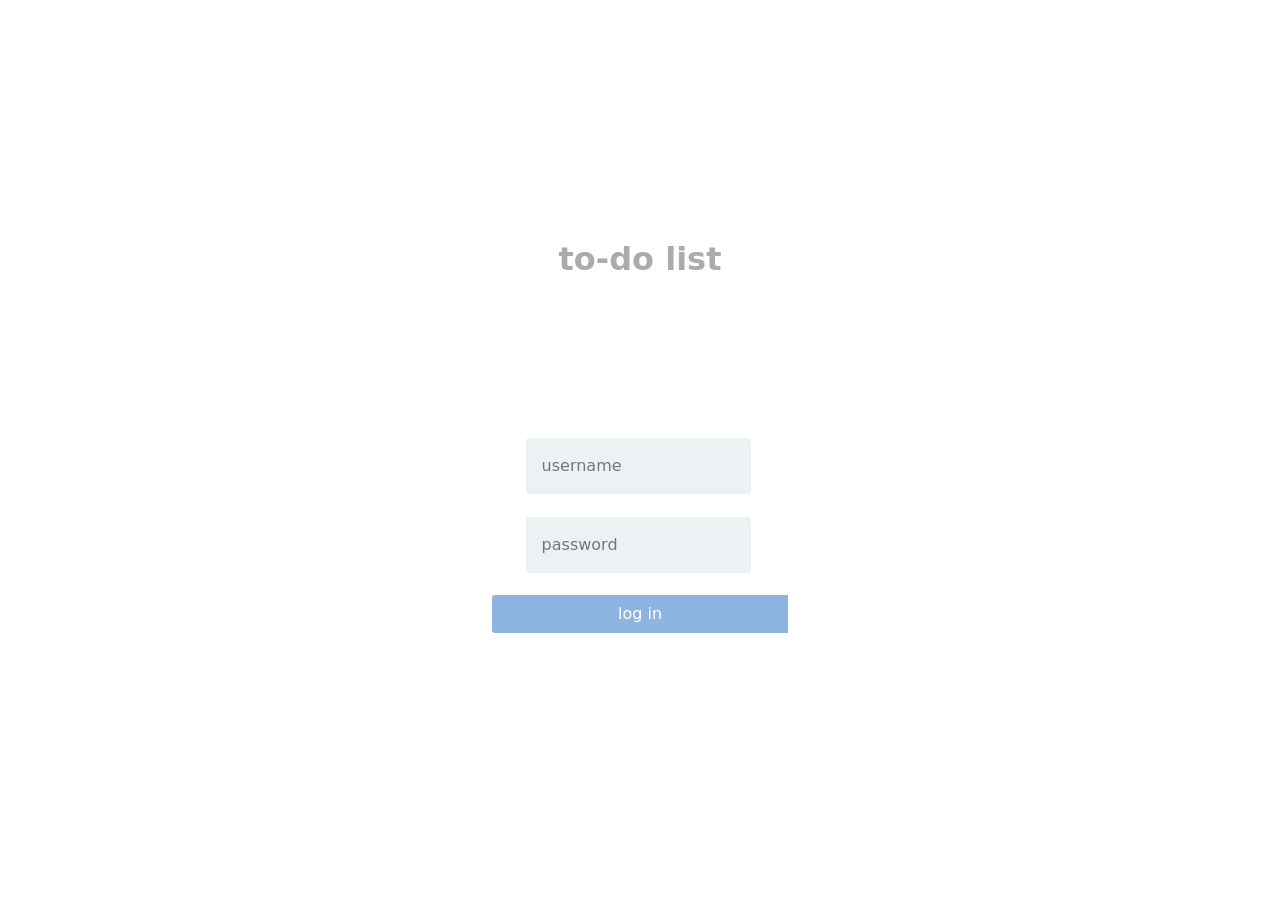
==== login.html @ bb96bc8b "login page" ====
<!DOCTYPE html>
<html lang="en">
  <head>
    <meta charset="UTF-8" />
    <meta http-equiv="X-UA-Compatible" content="IE=edge" />
    <meta name="viewport" content="width=device-width, initial-scale=1.0" />
    <title>Login</title>

    <!-- fontawesome -->
    <link
      rel="stylesheet"
      href="https://pro.fontawesome.com/releases/v5.10.0/css/all.css"
      integrity="sha384-AYmEC3Yw5cVb3ZcuHtOA93w35dYTsvhLPVnYs9eStHfGJvOvKxVfELGroGkvsg+p"
      crossorigin="anonymous"
    />

    <!-- bootstrap -->
    <link
      href="https://cdn.jsdelivr.net/npm/bootstrap@5.1.1/dist/css/bootstrap.min.css"
      rel="stylesheet"
      integrity="sha384-F3w7mX95PdgyTmZZMECAngseQB83DfGTowi0iMjiWaeVhAn4FJkqJByhZMI3AhiU"
      crossorigin="anonymous"
    />
    <script
      src="https://cdn.jsdelivr.net/npm/bootstrap@5.1.1/dist/js/bootstrap.bundle.min.js"
      integrity="sha384-/bQdsTh/da6pkI1MST/rWKFNjaCP5gBSY4sEBT38Q/9RBh9AH40zEOg7Hlq2THRZ"
      crossorigin="anonymous"
    ></script>

    <!-- jQuery -->
    <script src="https://ajax.googleapis.com/ajax/libs/jquery/3.6.0/jquery.min.js"></script>

    <!-- local links -->
    <link rel="stylesheet" href="./styles-login.css" />
    <script defer src="./login-script.js"></script>
  </head>
  <body>
    <div class="jumbotron">
      <div class="container">
        <span class="glyphicon glyphicon-list-alt"
          ><i class="fa fa-solid fa-clipboard-list-check"></i
        ></span>
        <h2>to-do list</h2>
        <div class="box">
          <div class="inp">
            <input class="uname" type="text" placeholder="username" />
            <i class="fas fa-exclamation-circle fa-lg"></i>
        </div>
        <div class="inp">
           <input class="pass" type="password" placeholder="password" />
           <i class="fas fa-exclamation-circle fa-lg"></i>
        </div>
          
         
      
          <a class="login" href="./list.html"><button class="btn btn-default full-width">
              <span class="glyphicon glyphicon-ok">log in</span>
            </button></a>
            
          </a>
        </div>
      </div>
    </div>
  </body>
</html>
---- styles-login.css ----
body {
  background: url(http://habrastorage.org/files/c9c/191/f22/c9c191f226c643eabcce6debfe76049d.jpg);
}

.jumbotron {
  text-align: center;
  width: 30rem;
  border-radius: 0.5rem;
  top: 0;
  bottom: 0;
  left: 0;
  right: 0;
  /* position: absolute; */
  margin: 4rem auto;
  background-color: #fff;
  padding: 2rem;
}

.container .glyphicon-list-alt {
  font-size: 6rem;
  margin-top: 3rem;
  color: #f96145;
}

input {
  width: 100%;
  margin-bottom: 1.4rem;
  padding: 1rem;
  background-color: #ecf2f4;
  border-radius: 0.2rem;
  border: none;
}
h2 {
  margin-bottom: 3rem;
  font-weight: bold;
  color: #ababab;
}
.btn {
  z-index: -1;
  border-radius: 0.2rem;
}
.btn .glyphicon {
  font-size: 1rem;
  color: #fff;
}
.full-width {
  background-color: #8eb5e2;
  width: 100%;
  -webkit-border-top-right-radius: 0;
  -webkit-border-bottom-right-radius: 0;
  -moz-border-radius-topright: 0;
  -moz-border-radius-bottomright: 0;
  border-top-right-radius: 0;
  border-bottom-right-radius: 0;
}

.box {
  margin-top: 10rem;
  margin-bottom: 3rem;
  margin-left: 3rem;
  margin-right: 3rem;
}

.login {
  text-decoration: none;
}

.inp {
  display: flex;
  flex-direction: row;
  margin-left: 2.1rem;
}

.fas {
  margin-left: 1rem;
  margin-top: 1.3rem;
  color: red;
  visibility: hidden;
}
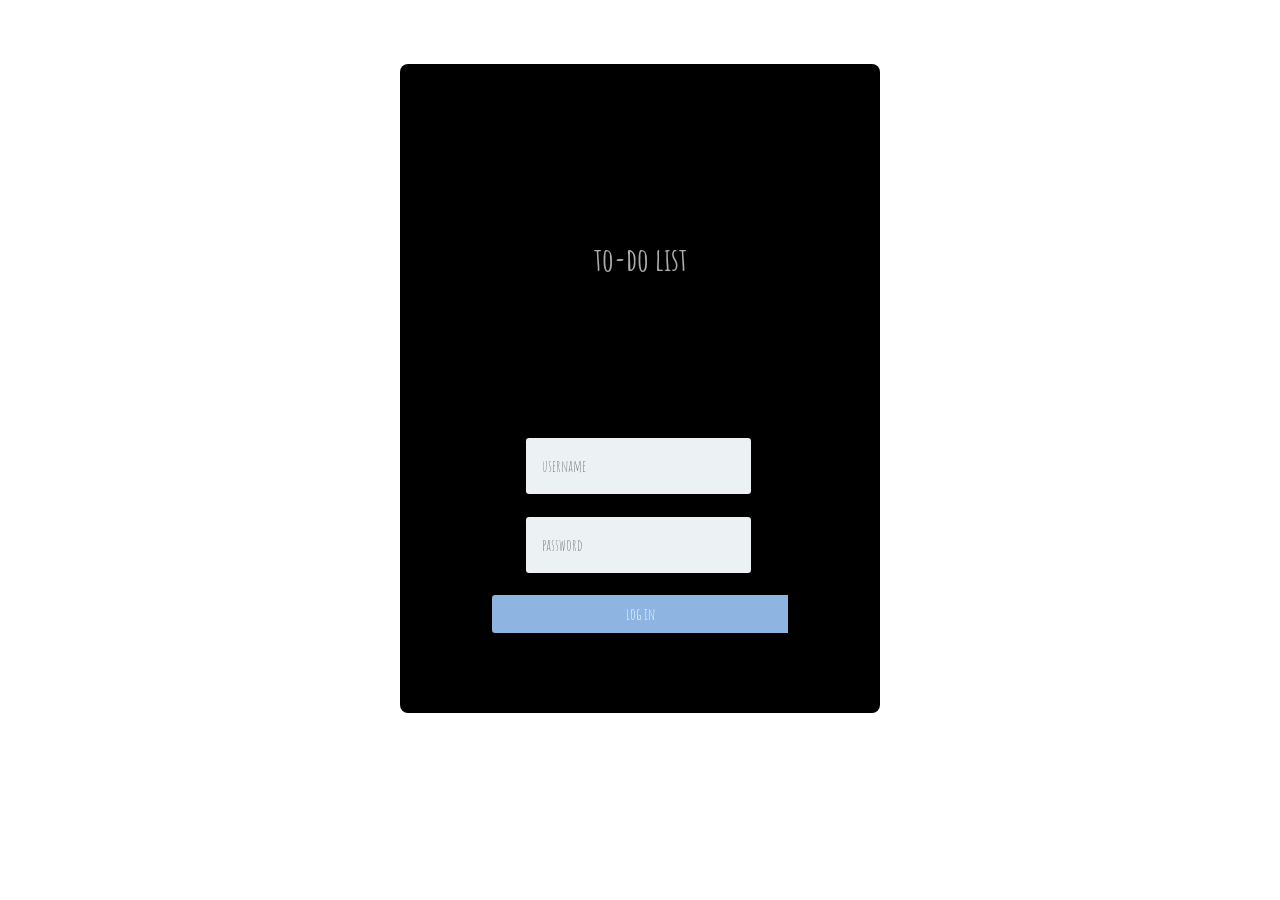
==== commit 16cf8172: "list v 2.0" ====
--- a/login.html
+++ b/login.html
@@ -5,6 +5,14 @@
     <meta http-equiv="X-UA-Compatible" content="IE=edge" />
     <meta name="viewport" content="width=device-width, initial-scale=1.0" />
     <title>Login</title>
+
+    <!-- google fonts -->
+    <link rel="preconnect" href="https://fonts.googleapis.com" />
+    <link rel="preconnect" href="https://fonts.gstatic.com" crossorigin />
+    <link
+      href="https://fonts.googleapis.com/css2?family=Amatic+SC:wght@400;700&family=Oswald&display=swap"
+      rel="stylesheet"
+    />
 
     <!-- fontawesome -->
     <link
@@ -45,22 +53,17 @@
           <div class="inp">
             <input class="uname" type="text" placeholder="username" />
             <i class="fas fa-exclamation-circle fa-lg"></i>
-        </div>
-        <div class="inp">
-           <input class="pass" type="password" placeholder="password" />
-           <i class="fas fa-exclamation-circle fa-lg"></i>
-        </div>
-          
-         
-      
-          <a class="login" href="./list.html"><button class="btn btn-default full-width">
-              <span class="glyphicon glyphicon-ok">log in</span>
-            </button></a>
-            
-          </a>
+          </div>
+          <div class="inp">
+            <input class="pass" type="password" placeholder="password" />
+            <i class="fas fa-exclamation-circle fa-lg"></i>
+          </div>
+
+          <button class="btn btn-default full-width">
+            <span class="glyphicon glyphicon-ok">log in</span>
+          </button>
         </div>
       </div>
     </div>
   </body>
 </html>
-
--- a/styles-login.css
+++ b/styles-login.css
@@ -1,5 +1,7 @@
 body {
   background: url(http://habrastorage.org/files/c9c/191/f22/c9c191f226c643eabcce6debfe76049d.jpg);
+  font-family: "Amatic SC", cursive;
+  font-weight: 700;
 }
 
 .jumbotron {
@@ -12,7 +14,7 @@
   right: 0;
   /* position: absolute; */
   margin: 4rem auto;
-  background-color: #fff;
+  background-color: black;
   padding: 2rem;
 }
 
@@ -61,10 +63,6 @@
   margin-right: 3rem;
 }
 
-.login {
-  text-decoration: none;
-}
-
 .inp {
   display: flex;
   flex-direction: row;
